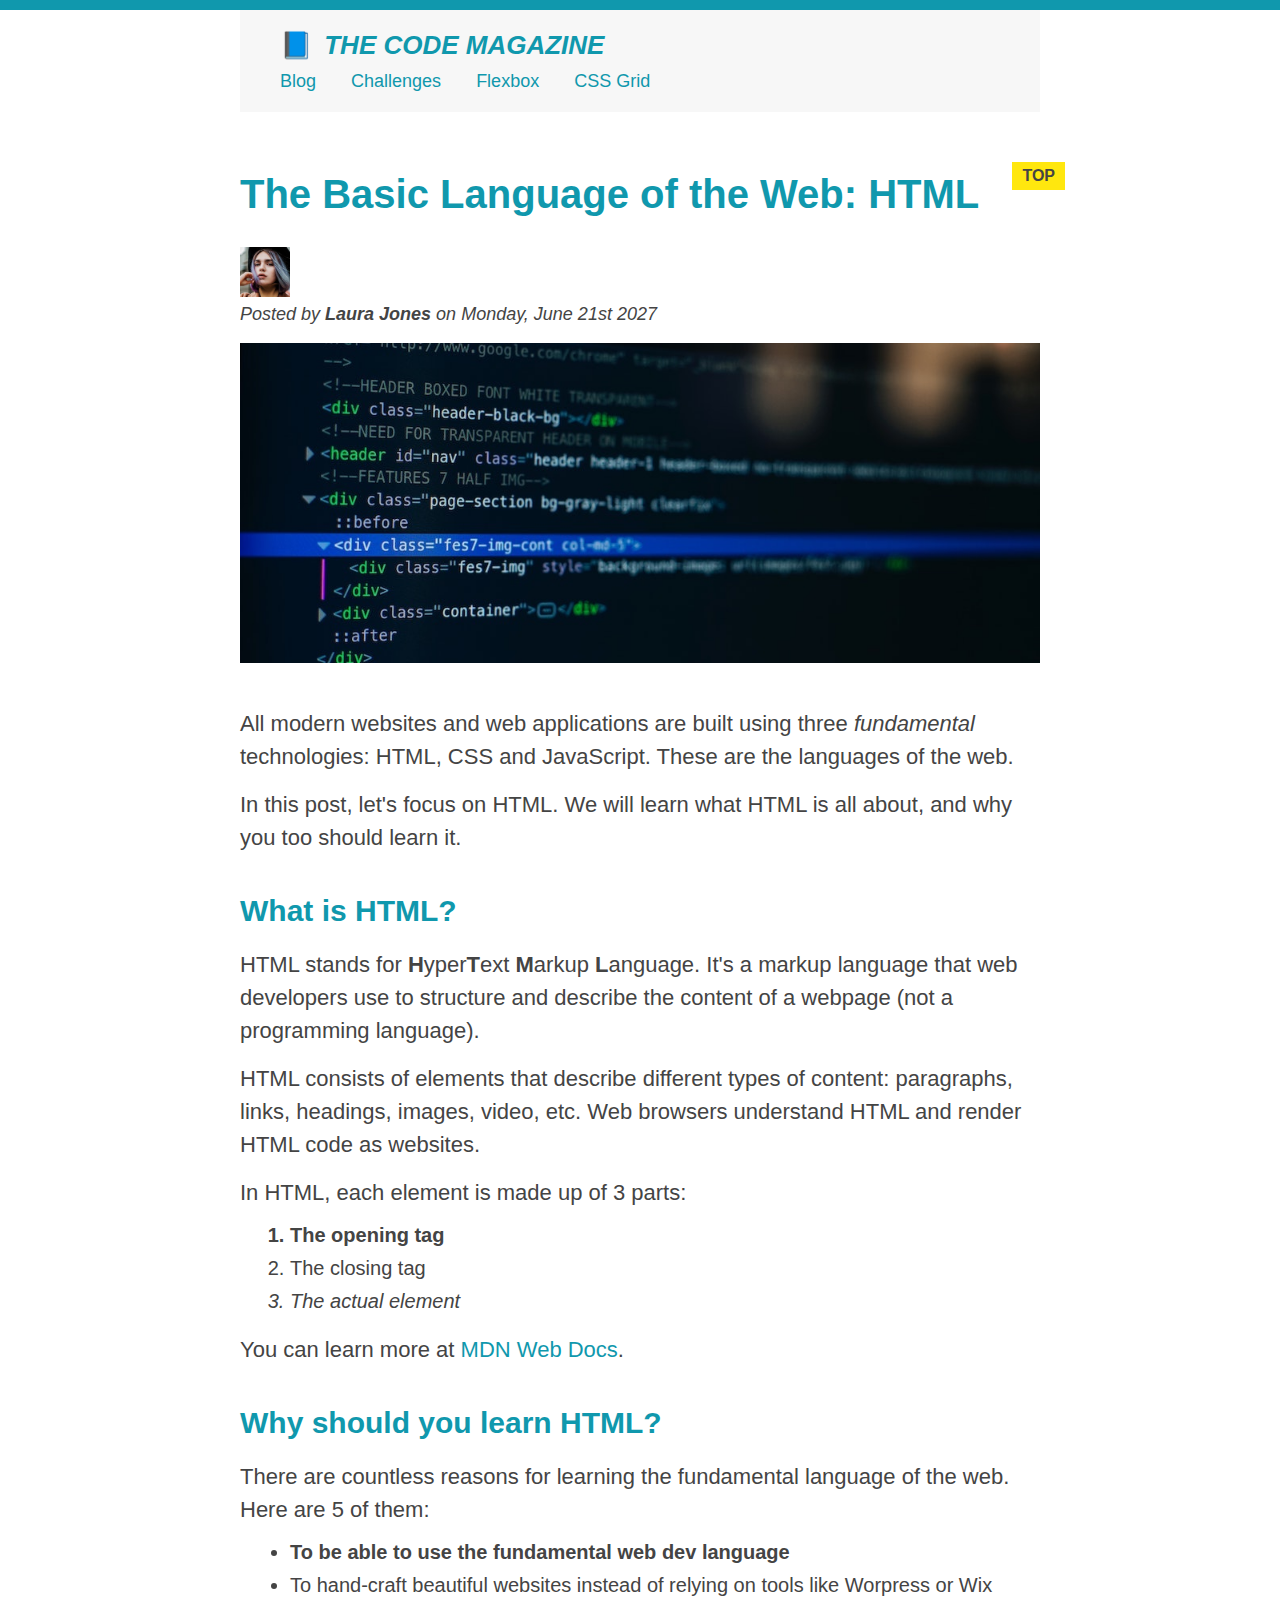
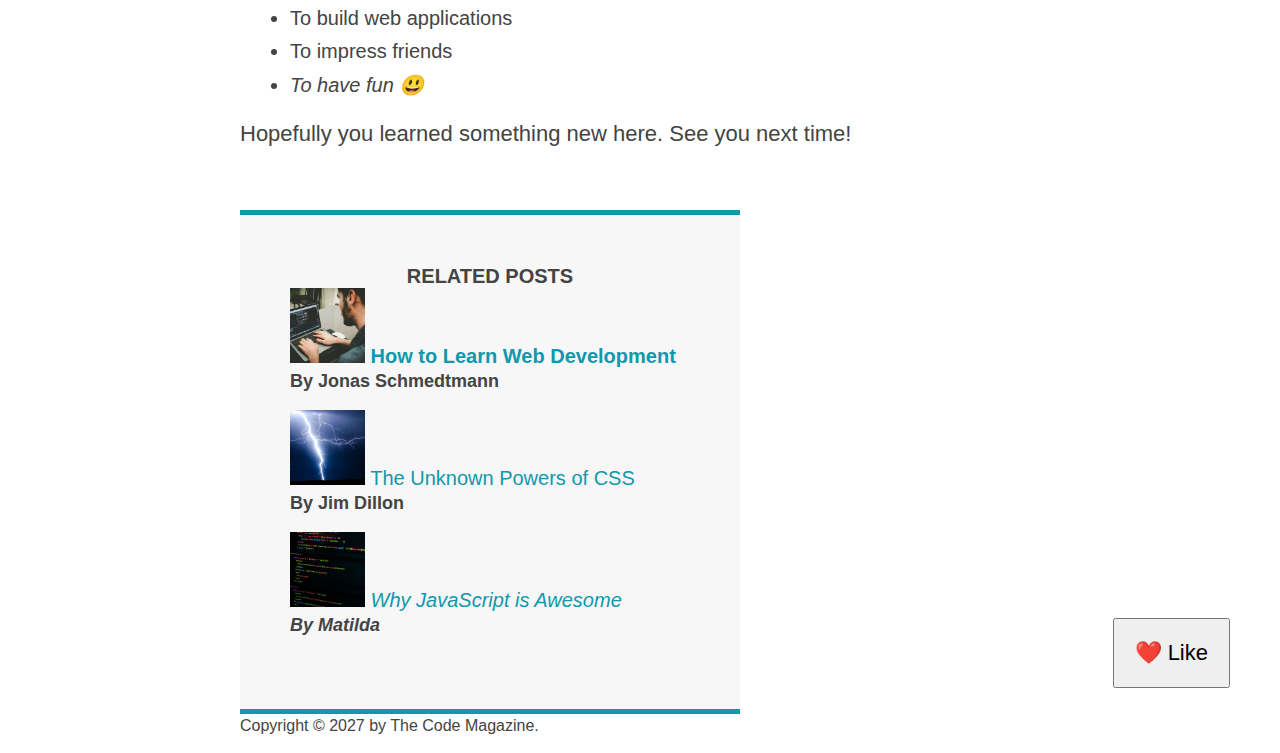
==== starter/04-CSS-Layouts/index.html @ 44a22ae6 "course step 1" ====
<!DOCTYPE html>
<html lang="en">
  <head>
    <meta charset="UTF-8" />
    <link href="style.css" rel="stylesheet" />

    <title>The Basic Language of the Web: HTML</title>
  </head>

  <body>
    <!--
    <h1>The Basic Language of the Web: HTML</h1>
    <h2>The Basic Language of the Web: HTML</h2>
    <h3>The Basic Language of the Web: HTML</h3>
    <h4>The Basic Language of the Web: HTML</h4>
    <h5>The Basic Language of the Web: HTML</h5>
    <h6>The Basic Language of the Web: HTML</h6>
    -->

    <div class="container">
      <header class="main-header">
        <h1>📘 The Code Magazine</h1>

        <nav>
          <!-- <strong>This is the navigation</strong> -->
          <a href="blog.html">Blog</a>
          <a href="#">Challenges</a>
          <a href="#">Flexbox</a>
          <a href="#">CSS Grid</a>
        </nav>
      </header>

      <article>
        <header class="post-header">
          <h2>The Basic Language of the Web: HTML</h2>

          <img
            src="img/laura-jones.jpg"
            alt="Headshot of Laura Jones"
            height="50"
            width="50"
          />

          <p id="author">
            Posted by <strong>Laura Jones</strong> on Monday, June 21st 2027
          </p>

          <img
            src="img/post-img.jpg"
            alt="HTML code on a screen"
            width="500"
            height="200"
            class="post-img"
          />
          <button>❤️ Like</button>
        </header>

        <p>
          All modern websites and web applications are built using three
          <em>fundamental</em>
          technologies: HTML, CSS and JavaScript. These are the languages of the
          web.
        </p>

        <p>
          In this post, let's focus on HTML. We will learn what HTML is all
          about, and why you too should learn it.
        </p>

        <h3>What is HTML?</h3>
        <p>
          HTML stands for <strong>H</strong>yper<strong>T</strong>ext
          <strong>M</strong>arkup <strong>L</strong>anguage. It's a markup
          language that web developers use to structure and describe the content
          of a webpage (not a programming language).
        </p>
        <p>
          HTML consists of elements that describe different types of content:
          paragraphs, links, headings, images, video, etc. Web browsers
          understand HTML and render HTML code as websites.
        </p>
        <p>In HTML, each element is made up of 3 parts:</p>

        <ol>
          <li class="first-li">The opening tag</li>
          <li>The closing tag</li>
          <li>The actual element</li>
        </ol>

        <p>
          You can learn more at
          <a
            href="https://developer.mozilla.org/en-US/docs/Web/HTML"
            target="_blank"
            >MDN Web Docs</a
          >.
        </p>

        <h3>Why should you learn HTML?</h3>

        <p>
          There are countless reasons for learning the fundamental language of
          the web. Here are 5 of them:
        </p>

        <ul>
          <li class="first-li">
            To be able to use the fundamental web dev language
          </li>
          <li>
            To hand-craft beautiful websites instead of relying on tools like
            Worpress or Wix
          </li>
          <li>To build web applications</li>
          <li>To impress friends</li>
          <li>To have fun 😃</li>
        </ul>

        <p>Hopefully you learned something new here. See you next time!</p>
      </article>

      <aside>
        <h4>Related posts</h4>

        <ul class="related">
          <li>
            <img
              src="img/related-1.jpg"
              alt="Person programming"
              width="75"
              height="75"
            />
            <a href="#">How to Learn Web Development</a>
            <p class="related-author">By Jonas Schmedtmann</p>
          </li>
          <li>
            <img
              src="img/related-2.jpg"
              alt="Lightning"
              width="75"
              height="75"
            />
            <a href="#">The Unknown Powers of CSS</a>
            <p class="related-author">By Jim Dillon</p>
          </li>
          <li>
            <img
              src="img/related-3.jpg"
              alt="JavaScript code on a screen"
              width="75"
              height="75"
            />
            <a href="#">Why JavaScript is Awesome</a>
            <p class="related-author">By Matilda</p>
          </li>
        </ul>
      </aside>

      <footer>
        <p id="copyright" class="copyright text">
          Copyright &copy; 2027 by The Code Magazine.
        </p>
      </footer>
    </div>
  </body>
</html>
---- starter/04-CSS-Layouts/style.css ----
* {
  /* border-top: 10px solid #1098ad; */
  margin: 0;
  padding: 0;
}

/* PAGE SECTIONS */
body {
  color: #444;
  font-family: sans-serif;

  border-top: 10px solid #1098ad;
  position: relative;
}

.container {
  width: 800px;
  /* margin-left: auto;
  margin-right: auto; */
  margin: 0 auto;
}

.main-header {
  background-color: #f7f7f7;
  /* padding: 20px;
  padding-left: 40px;
  padding-right: 40px; */
  padding: 20px 40px;
  margin-bottom: 60px;
  /* height: 80px; */
}

nav {
  font-size: 18px;
  /* text-align: center; */
}

article {
  margin-bottom: 60px;
}

.post-header {
  margin-bottom: 40px;
  /* position: relative; */
}

aside {
  background-color: #f7f7f7;
  border-top: 5px solid #1098ad;
  border-bottom: 5px solid #1098ad;
  /* padding-top: 50px;
  padding-bottom: 50px; */
  padding: 50px 0;
  width: 500px;
}

/* SMALLER ELEMENTS */
h1,
h2,
h3 {
  color: #1098ad;
}

h1 {
  font-size: 26px;
  text-transform: uppercase;
  font-style: italic;
}

h2 {
  font-size: 40px;
  margin-bottom: 30px;
}

h3 {
  font-size: 30px;
  margin-bottom: 20px;
  margin-top: 40px;
}

h4 {
  font-size: 20px;
  text-transform: uppercase;
  text-align: center;
}

p {
  font-size: 22px;
  line-height: 1.5;
  margin-bottom: 15px;
}

ul,
ol {
  margin-left: 50px;
  margin-bottom: 20px;
}

li {
  font-size: 20px;
  margin-bottom: 10px;
  /* display: inline; */
}

li:last-child {
  margin-bottom: 0;
}

/* footer p {
  font-size: 16px;
} */

/* article header p {
  font-style: italic;
} */

#author {
  font-style: italic;
  font-size: 18px;
}

#copyright {
  font-size: 16px;
}

.related-author {
  font-size: 18px;
  font-weight: bold;
}

/* ul {
  list-style: none;
} */

.related {
  list-style: none;
}

body {
  /* background-color: orangered; */
}

/* .first-li {
  font-weight: bold;
} */

li:first-child {
  font-weight: bold;
}

li:last-child {
  font-style: italic;
}

li:nth-child(even) {
  /* color: red; */
}

/* Misconception: this won't work! */
article p:first-child {
  color: red;
}

/* Styling links */
a:link {
  color: #1098ad;
  text-decoration: none;
}

a:visited {
  /* color: #777; */
  color: #1098ad;
}

a:hover {
  color: orangered;
  font-weight: bold;
  text-decoration: underline orangered;
}

a:active {
  background-color: black;
  font-style: italic;
}
/* LVHA */

.post-img {
  width: 100%;
  height: auto;
}

nav a:link {
  /* background-color: orangered;
  margin: 20px;
  padding: 20px;

  display: block; */

  margin-right: 30px;
  margin-top: 10px;
  display: inline-block;
}

nav a:link:last-child {
  margin-right: 0;
}

button {
  font-size: 22px;
  padding: 20px;
  cursor: pointer;

  position: absolute;
  /* top: 50px;
  left: 50px; */
  bottom: 50px;
  right: 50px;
}

h1::first-letter {
  font-style: normal;
  margin-right: 5px;
}

h3 + p::first-line {
  /* color: red; */
}

h2 {
  /* background-color: orange; */
  position: relative;
}

h2::before {
  content: "TOP";
  background-color: #ffe70e;
  color: #444;
  font-size: 16px;
  font-weight: bold;
  display: inline-block;
  padding: 5px 10px;
  position: absolute;
  top: -10px;
  right: -25px;
}

/* Resolving conflicts */
/* #copyright {
  color: red;
}

.copyright {
  color: blue;
}

.text {
  color: yellow;
}

footer p {
  color: green !important;
} */

/* nav a:link,
nav p {
  font-size: 18px;
} */
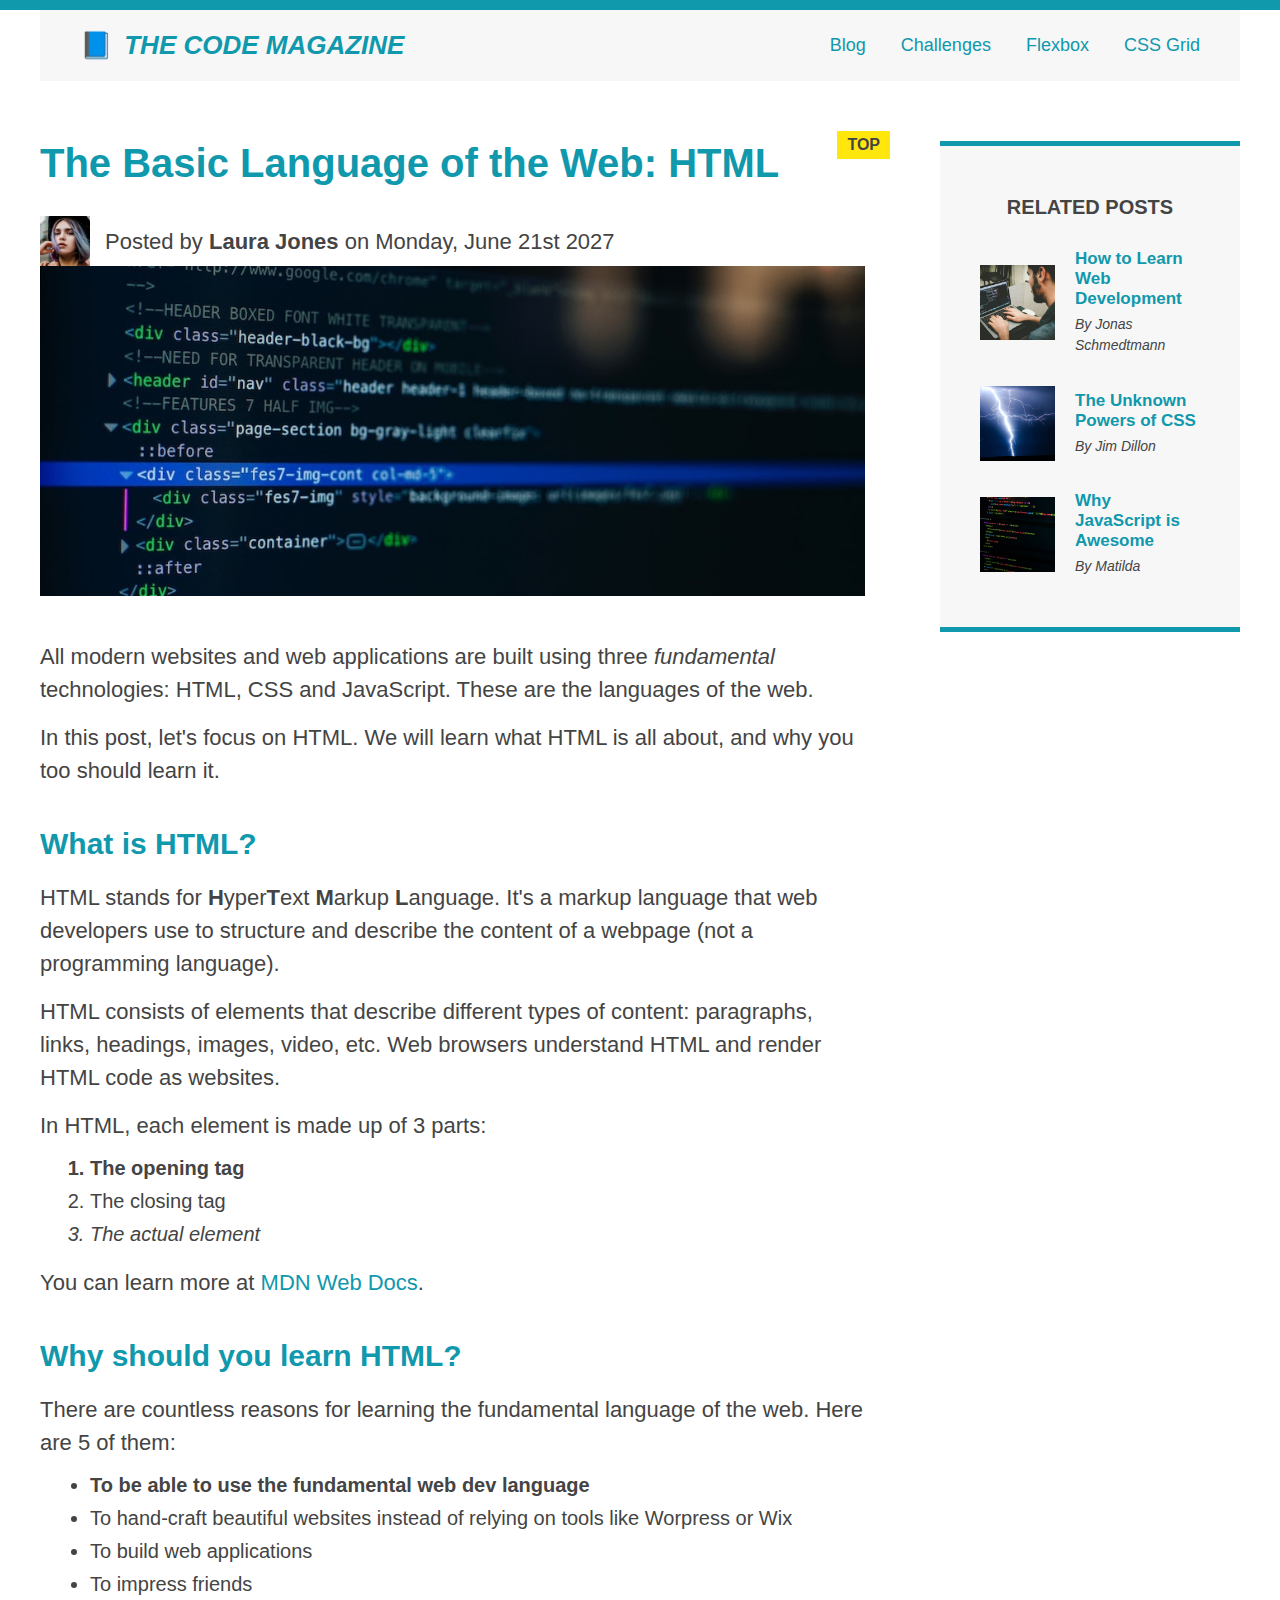
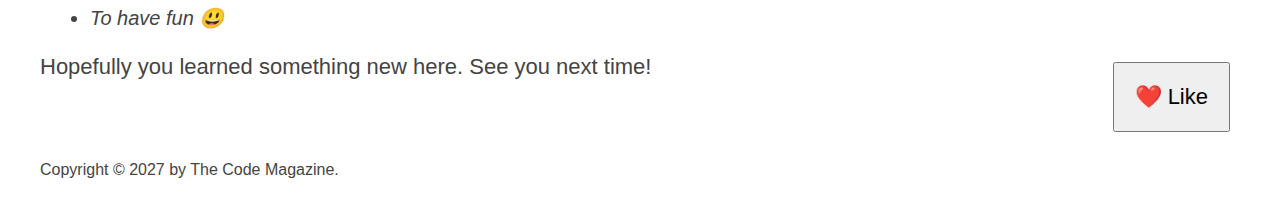
==== commit 660376cc: "add changes" ====
--- a/starter/04-CSS-Layouts/index.html
+++ b/starter/04-CSS-Layouts/index.html
@@ -18,143 +18,156 @@
     -->
 
     <div class="container">
-      <header class="main-header">
+      <header class="main-header clearfix">
         <h1>📘 The Code Magazine</h1>
 
         <nav>
           <!-- <strong>This is the navigation</strong> -->
           <a href="blog.html">Blog</a>
           <a href="#">Challenges</a>
-          <a href="#">Flexbox</a>
-          <a href="#">CSS Grid</a>
+          <a href="flexbox.html">Flexbox</a>
+          <a href="css-grid.html">CSS Grid</a>
         </nav>
+        <!-- <div class="clear"></div> -->
       </header>
 
-      <article>
-        <header class="post-header">
-          <h2>The Basic Language of the Web: HTML</h2>
+      <div class="row">
+        <article>
+          <header class="post-header">
+            <h2>The Basic Language of the Web: HTML</h2>
 
-          <img
-            src="img/laura-jones.jpg"
-            alt="Headshot of Laura Jones"
-            height="50"
-            width="50"
-          />
+            <div class="author-box">
+              <img
+                src="img/laura-jones.jpg"
+                alt="Headshot of Laura Jones"
+                height="50"
+                width="50"
+                class="author-img"
+              />
+              <p class="author">
+                Posted by <strong>Laura Jones</strong> on Monday, June 21st 2027
+              </p>
+            </div>
 
-          <p id="author">
-            Posted by <strong>Laura Jones</strong> on Monday, June 21st 2027
+            <img
+              src="img/post-img.jpg"
+              alt="HTML code on a screen"
+              width="500"
+              height="200"
+              class="post-img"
+            />
+            <button>❤️ Like</button>
+          </header>
+
+          <p>
+            All modern websites and web applications are built using three
+            <em>fundamental</em>
+            technologies: HTML, CSS and JavaScript. These are the languages of
+            the web.
           </p>
 
-          <img
-            src="img/post-img.jpg"
-            alt="HTML code on a screen"
-            width="500"
-            height="200"
-            class="post-img"
-          />
-          <button>❤️ Like</button>
-        </header>
+          <p>
+            In this post, let's focus on HTML. We will learn what HTML is all
+            about, and why you too should learn it.
+          </p>
 
-        <p>
-          All modern websites and web applications are built using three
-          <em>fundamental</em>
-          technologies: HTML, CSS and JavaScript. These are the languages of the
-          web.
-        </p>
+          <h3>What is HTML?</h3>
+          <p>
+            HTML stands for <strong>H</strong>yper<strong>T</strong>ext
+            <strong>M</strong>arkup <strong>L</strong>anguage. It's a markup
+            language that web developers use to structure and describe the
+            content of a webpage (not a programming language).
+          </p>
+          <p>
+            HTML consists of elements that describe different types of content:
+            paragraphs, links, headings, images, video, etc. Web browsers
+            understand HTML and render HTML code as websites.
+          </p>
+          <p>In HTML, each element is made up of 3 parts:</p>
 
-        <p>
-          In this post, let's focus on HTML. We will learn what HTML is all
-          about, and why you too should learn it.
-        </p>
+          <ol>
+            <li class="first-li">The opening tag</li>
+            <li>The closing tag</li>
+            <li>The actual element</li>
+          </ol>
 
-        <h3>What is HTML?</h3>
-        <p>
-          HTML stands for <strong>H</strong>yper<strong>T</strong>ext
-          <strong>M</strong>arkup <strong>L</strong>anguage. It's a markup
-          language that web developers use to structure and describe the content
-          of a webpage (not a programming language).
-        </p>
-        <p>
-          HTML consists of elements that describe different types of content:
-          paragraphs, links, headings, images, video, etc. Web browsers
-          understand HTML and render HTML code as websites.
-        </p>
-        <p>In HTML, each element is made up of 3 parts:</p>
+          <p>
+            You can learn more at
+            <a
+              href="https://developer.mozilla.org/en-US/docs/Web/HTML"
+              target="_blank"
+              >MDN Web Docs</a
+            >.
+          </p>
 
-        <ol>
-          <li class="first-li">The opening tag</li>
-          <li>The closing tag</li>
-          <li>The actual element</li>
-        </ol>
+          <h3>Why should you learn HTML?</h3>
 
-        <p>
-          You can learn more at
-          <a
-            href="https://developer.mozilla.org/en-US/docs/Web/HTML"
-            target="_blank"
-            >MDN Web Docs</a
-          >.
-        </p>
+          <p>
+            There are countless reasons for learning the fundamental language of
+            the web. Here are 5 of them:
+          </p>
 
-        <h3>Why should you learn HTML?</h3>
+          <ul>
+            <li class="first-li">
+              To be able to use the fundamental web dev language
+            </li>
+            <li>
+              To hand-craft beautiful websites instead of relying on tools like
+              Worpress or Wix
+            </li>
+            <li>To build web applications</li>
+            <li>To impress friends</li>
+            <li>To have fun 😃</li>
+          </ul>
 
-        <p>
-          There are countless reasons for learning the fundamental language of
-          the web. Here are 5 of them:
-        </p>
+          <p>Hopefully you learned something new here. See you next time!</p>
+        </article>
 
-        <ul>
-          <li class="first-li">
-            To be able to use the fundamental web dev language
-          </li>
-          <li>
-            To hand-craft beautiful websites instead of relying on tools like
-            Worpress or Wix
-          </li>
-          <li>To build web applications</li>
-          <li>To impress friends</li>
-          <li>To have fun 😃</li>
-        </ul>
+        <aside>
+          <h4>Related posts</h4>
 
-        <p>Hopefully you learned something new here. See you next time!</p>
-      </article>
-
-      <aside>
-        <h4>Related posts</h4>
-
-        <ul class="related">
-          <li>
-            <img
-              src="img/related-1.jpg"
-              alt="Person programming"
-              width="75"
-              height="75"
-            />
-            <a href="#">How to Learn Web Development</a>
-            <p class="related-author">By Jonas Schmedtmann</p>
-          </li>
-          <li>
-            <img
-              src="img/related-2.jpg"
-              alt="Lightning"
-              width="75"
-              height="75"
-            />
-            <a href="#">The Unknown Powers of CSS</a>
-            <p class="related-author">By Jim Dillon</p>
-          </li>
-          <li>
-            <img
-              src="img/related-3.jpg"
-              alt="JavaScript code on a screen"
-              width="75"
-              height="75"
-            />
-            <a href="#">Why JavaScript is Awesome</a>
-            <p class="related-author">By Matilda</p>
-          </li>
-        </ul>
-      </aside>
+          <ul class="related">
+            <li class="realated-post">
+              <img
+                src="img/related-1.jpg"
+                alt="Person programming"
+                width="75"
+                height="75"
+              />
+              <div>
+                <a href="#" class="related-link"
+                  >How to Learn Web Development</a
+                >
+                <p class="related-author">By Jonas Schmedtmann</p>
+              </div>
+            </li>
+            <li class="realated-post">
+              <img
+                src="img/related-2.jpg"
+                alt="Lightning"
+                width="75"
+                height="75"
+              />
+              <div>
+                <a href="#" class="related-link">The Unknown Powers of CSS</a>
+                <p class="related-author">By Jim Dillon</p>
+              </div>
+            </li>
+            <li class="realated-post">
+              <img
+                src="img/related-3.jpg"
+                alt="JavaScript code on a screen"
+                width="75"
+                height="75"
+              />
+              <div>
+                <a href="#" class="related-link">Why JavaScript is Awesome</a>
+                <p class="related-author">By Matilda</p>
+              </div>
+            </li>
+          </ul>
+        </aside>
+      </div>
 
       <footer>
         <p id="copyright" class="copyright text">
--- a/starter/04-CSS-Layouts/style.css
+++ b/starter/04-CSS-Layouts/style.css
@@ -2,6 +2,7 @@
   /* border-top: 10px solid #1098ad; */
   margin: 0;
   padding: 0;
+  box-sizing: border-box;
 }
 
 /* PAGE SECTIONS */
@@ -14,25 +15,18 @@
 }
 
 .container {
-  width: 800px;
-  /* margin-left: auto;
-  margin-right: auto; */
+  width: 1200px;
   margin: 0 auto;
 }
 
 .main-header {
   background-color: #f7f7f7;
-  /* padding: 20px;
-  padding-left: 40px;
-  padding-right: 40px; */
   padding: 20px 40px;
   margin-bottom: 60px;
-  /* height: 80px; */
 }
 
 nav {
   font-size: 18px;
-  /* text-align: center; */
 }
 
 article {
@@ -50,7 +44,7 @@
   border-bottom: 5px solid #1098ad;
   /* padding-top: 50px;
   padding-bottom: 50px; */
-  padding: 50px 0;
+  padding: 50px 40px;
   width: 500px;
 }
 
@@ -82,6 +76,7 @@
   font-size: 20px;
   text-transform: uppercase;
   text-align: center;
+  margin-bottom: 30px;
 }
 
 p {
@@ -134,11 +129,12 @@
 
 .related {
   list-style: none;
-}
-
-body {
-  /* background-color: orangered; */
-}
+  margin: 0;
+}
+
+/* body {
+  background-color: orangered;
+} */
 
 /* .first-li {
   font-weight: bold;
@@ -152,9 +148,9 @@
   font-style: italic;
 }
 
-li:nth-child(even) {
-  /* color: red; */
-}
+/* li:nth-child(even) {
+  color: red;
+} */
 
 /* Misconception: this won't work! */
 article p:first-child {
@@ -197,7 +193,6 @@
   display: block; */
 
   margin-right: 30px;
-  margin-top: 10px;
   display: inline-block;
 }
 
@@ -222,9 +217,9 @@
   margin-right: 5px;
 }
 
-h3 + p::first-line {
-  /* color: red; */
-}
+/* h3 + p::first-line {
+  color: red;
+} */
 
 h2 {
   /* background-color: orange; */
@@ -244,24 +239,101 @@
   right: -25px;
 }
 
-/* Resolving conflicts */
-/* #copyright {
-  color: red;
-}
-
-.copyright {
-  color: blue;
-}
-
-.text {
-  color: yellow;
-}
-
-footer p {
-  color: green !important;
-} */
-
-/* nav a:link,
-nav p {
-  font-size: 18px;
-} */
+/* FLOAT 
+
+.author-img {
+  float: left;
+}
+
+.author {
+  float: left;
+  margin-top: 10px;
+  margin-left: 20px;
+}
+
+nav {
+  float: right;
+}
+
+h1 {
+  float: left;
+}
+
+.clear {
+  clear: both;
+}
+
+.clearfix::after {
+  clear: both;
+  content: "";
+  display: block;
+}
+
+article {
+  width: 825px;
+  float: left;
+}
+aside {
+  width: 300px;
+  float: right;
+}
+
+footer {
+  clear: both;
+}
+*/
+
+/* FLEXBOX */
+.main-header {
+  display: flex;
+  align-items: center;
+  justify-content: space-between;
+}
+
+.author-box {
+  display: flex;
+  align-items: center;
+}
+
+.author {
+  margin-bottom: 0;
+  margin-left: 15px;
+}
+
+.realated-post {
+  display: flex;
+  align-items: center;
+  gap: 20px;
+  margin-bottom: 30px;
+}
+
+.related-link:link {
+  font-size: 17px;
+  font-weight: bold;
+  font-style: normal;
+  margin-bottom: 5px;
+  display: block;
+}
+
+.related-author {
+  margin-bottom: 0;
+  font-size: 14px;
+  font-weight: normal;
+  font-style: italic;
+}
+
+.row {
+  display: flex;
+  gap: 75px;
+  align-items: flex-start;
+  margin-bottom: 60px;
+}
+
+article {
+  flex: 1;
+  margin-bottom: 0;
+}
+
+aside {
+  flex: 0 0 300px;
+}
